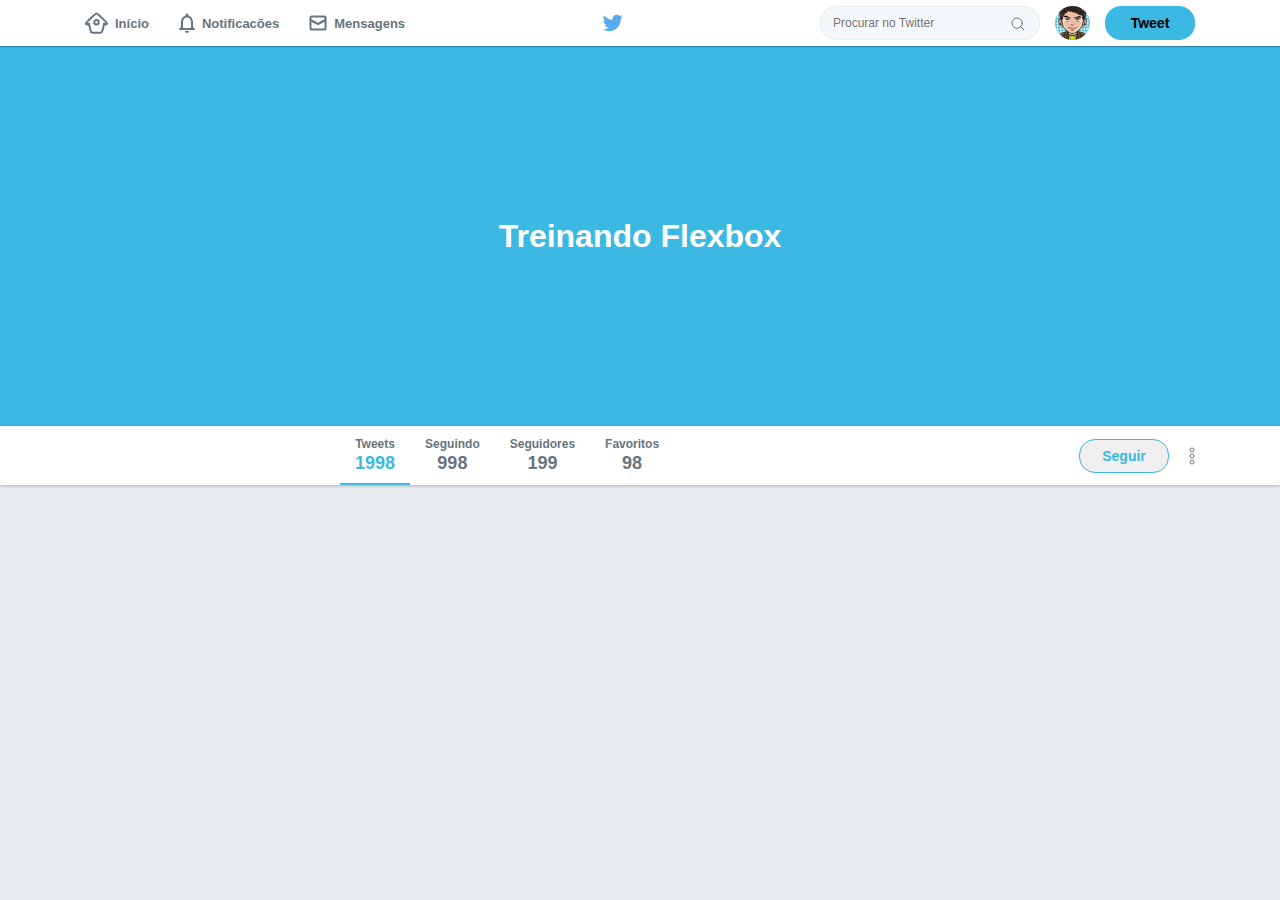
==== twitter/index.html @ ee48b39f "Página do twitter 50/100 concluída." ====
<!DOCTYPE html>
<html lang="pt-br">
<head>
  <meta charset="UTF-8">
  <meta name="viewport" content="width=device-width, initial-scale=1.0">
  <title>Twitter</title>
  <link rel="stylesheet" href="assets/styles.css">
</head>

<body>
  <header id="main-header">

    <div class="content">

      <nav>
        <ul>
          <li><img src="assets/img/home.svg" alt="início"> Início</li>
          <li><img src="assets/img/notification.svg" alt="notificacões"> Notificacões</li>
          <li><img src="assets/img/message.svg" alt=""> Mensagens</li>
        </ul>
      </nav>

      <img src="assets/img/logo.svg" alt="logo Twitter">

      <div class="side">
        <input type="text" placeholder="Procurar no Twitter">
        <img src="assets/img/avatar.png" alt="avatar">
        <button>Tweet</button>
      </div>

    </div>
    
  </header>

  <div class="banner">
    <h1>Treinando Flexbox</h1>
  </div>

  <div class="bar">

    <div class="content">

      <ul>
        <li class="active">
          <span>Tweets</span>
          <strong>1998</strong>
        </li>
        <li>
          <span>Seguindo</span>
          <strong>998</strong>
        </li>
        <li>
          <span>Seguidores</span>
          <strong>199</strong>
        </li>
        <li>
          <span>Favoritos</span>
          <strong>98</strong>
        </li>
      </ul>
      
      <div class="actions">
        <button>Seguir</button>
        <img src="assets/img/more.svg" alt="mais">
      </div>

    </div>

  </div>
</body>
</html>
---- twitter/assets/styles.css ----
* {
  margin: 0;
  padding: 0;
  box-sizing: border-box;
}

body {
  background: #E6ECF0;
  font-family: 'Helvetica Neue', 'Helvetica', Arial, sans-serif;
  text-rendering: optimizeLegibility !important; 
  -webkit-font-smoothing: antialiased !important;
}

input, button {
  outline: 0;
}

.content {
  max-width: 1170px;
  margin: 0 auto;
  padding: 0 30px;
}

header#main-header .content {
  display: flex;
  align-items: center;
  justify-content: space-between;
  height: 100%;
}

header#main-header {
  height: 46px;
  background-color: white;
  box-shadow: 0 1px 1px rgba(0, 0, 0,.25 );
  position: relative;
  z-index: 1;
}

header#main-header nav ul {
  display: flex;
  list-style: none;
}

header#main-header nav ul li {
  display: flex;
  align-items: center;
  font-size: 13px;
  color: #667580;
  font-weight: bold;
  margin-left: 30px;
}

header#main-header nav ul li:first-child {
  margin: 0;
}

header#main-header nav ul li img {
  margin-right: 7px;
}

header#main-header div.side {
  display: flex;
}

header#main-header div.side input {
  width: 220px;
  border: 1px solid #E6ECF0;
  height: 34px;
  padding: 0 30px 0 12px;
  border-radius: 16px;
  color: #667580;
  font-size: 12px;
  background: #f5f8fa url('./img/search.svg') no-repeat 190px center;
}

header#main-header div.side img {
  width: 35px;
  height: 34px;
  border-radius: 50%;
  margin: 0 15px;
}

header#main-header div.side button {
  width: 90px;
  height: 34px;
  background-color: #3bb9e3;
  font-weight: bold;
  font-size: 14px;

  display: flex;
  align-items: center;
  justify-content: center;
  border: 0;
  border-radius: 16px;
}


.banner {
  width: 100%;
  height: 380px;
  background-color: #3BB9E3;

  display: flex;
  align-items: center;
  justify-content: center;
  color: white;
}


.bar {
  height: 59px;
  background-color: white;
  box-shadow: 0 1px 3px rgba(0, 0, 0,.25 );
}

.bar .content {
  display: flex;
  justify-content: space-between;
  align-items: center;
  padding-left: 285px;
  height: 100%;
}

.bar .content ul {
  list-style: none;
  display: flex;
  height: 100%;
}

.bar .content ul li {
  display: flex;
  flex-direction: column;
  align-items: center;
  justify-content: center;
  padding: 0 15px;
  position: relative;
}

.bar .content ul li.active::after {
  content: "";
  width: 100%;
  height: 2px;
  position: absolute;
  bottom: 0;
  left: 0;
  background-color: #3BB9E3;
}

.bar .content ul li span {
  font-size: 12px;
  color: #667580;
  font-weight: bold;
}

.bar .content ul li strong {
  color: #667580;
  font-size: 18px;
  font-weight: bold;
  margin-top: 2px;
}

.bar .content ul li.active strong {
  color: #3bb9e3;
}

.bar .content .actions {
  display: flex;
}

.bar .content .actions button {
  width: 90px;
  height: 34px;
  font-weight: bold;
  font-size: 14px;
  color: #3BB9E3;
  border: 1px solid #3BB9E3;
  border-radius: 16px;
  margin-right: 20px;

  display: flex;
  align-items: center;
  justify-content: center;
  
}
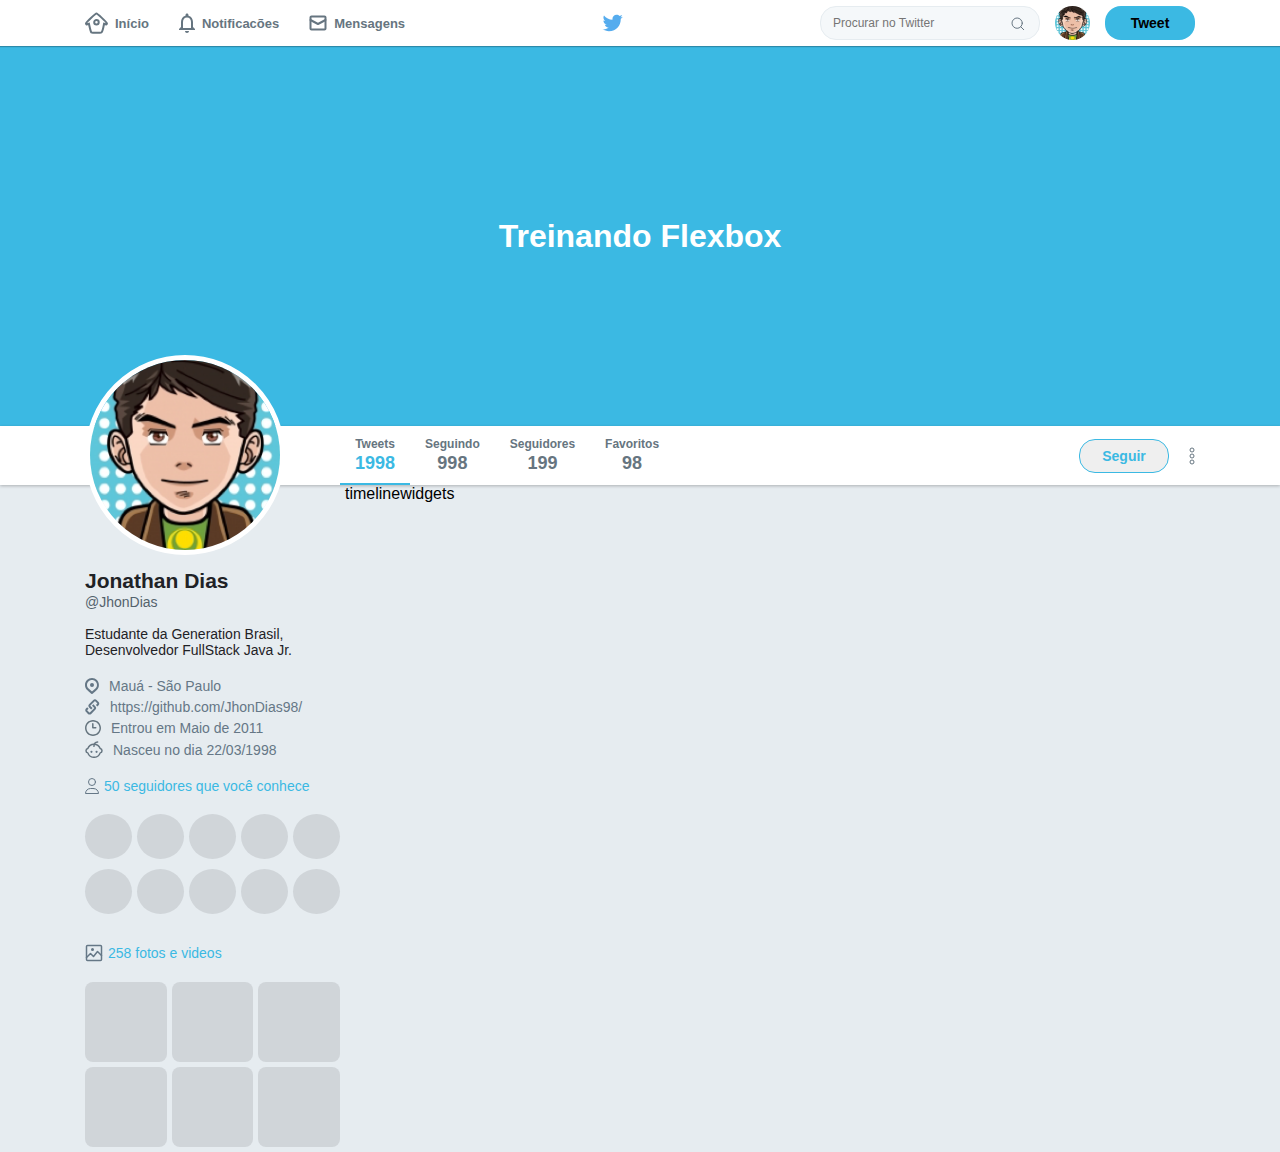
==== commit c33e1a6c: "Implementação do aside profile" ====
--- a/twitter/index.html
+++ b/twitter/index.html
@@ -67,5 +67,60 @@
     </div>
 
   </div>
+
+  <div class="wrapper-content content">
+
+    <aside class="profile">
+      <img class="avatar" src="assets/img/avatar.png" alt="imagem do perfil">
+      <h1>Jonathan Dias</h1>
+      <span>@JhonDias</span>
+      <p>Estudante da Generation Brasil, Desenvolvedor FullStack Java Jr.</p>
+
+      <ul class="list">
+        <li><img src="assets/img/place.svg" alt="localização">Mauá - São Paulo</li>
+        <li><img src="assets/img/url.svg" alt="link do github">https://github.com/JhonDias98/</li>
+        <li><img src="assets/img/joined.svg" alt="data que entrou no Twitter">Entrou em Maio de 2011</li>
+        <li><img src="assets/img/born.svg" alt="data de nascimento">Nasceu no dia 22/03/1998</li>
+      </ul>
+
+      <div class="widget followers">
+        <strong><img src="assets/img/followers.svg" alt="seguidores">50 seguidores que você conhece</strong>
+      
+        <ul>
+          <li></li>
+          <li></li>
+          <li></li>
+          <li></li>
+          <li></li>
+          <li></li>
+          <li></li>
+          <li></li>
+          <li></li>
+          <li></li>
+        </ul>
+      </div>
+
+      <div class="widget images">
+        <strong><img src="assets/img/images.svg" alt="imagens">258 fotos e videos</strong>
+
+        <ul>
+          <li></li>
+          <li></li>
+          <li></li>
+          <li></li>
+          <li></li>
+          <li></li>
+        </ul>
+      </div>
+    </aside>
+
+    <section class="timeline">
+      timeline
+    </section>
+
+    <aside class="widgets">
+      widgets
+    </aside>
+  </div>
 </body>
 </html>--- a/twitter/assets/styles.css
+++ b/twitter/assets/styles.css
@@ -181,4 +181,110 @@
   align-items: center;
   justify-content: center;
   
+}
+
+.wrapper-content {
+  display: flex;
+}
+
+.wrapper-content aside.profile {
+  width: 260px;
+}
+
+.wrapper-content aside.profile img.avatar {
+  width: 200px;
+  height: 200px;
+  border-radius: 50%;
+  border: 5px solid white;
+  margin-top: -130px;
+}
+
+.wrapper-content aside.profile h1 {
+  font-size: 21px;
+  color: #1F2226;
+  margin-top: 10px;
+}
+
+.wrapper-content aside.profile span {
+  font-size: 14px;
+  color: #53626c;
+}
+
+.wrapper-content aside.profile p {
+  font-size: 14px;
+  color: #1F2226;
+  margin-top: 15px;
+}
+
+.wrapper-content aside.profile ul {
+  margin-top: 20px;
+  list-style: none;
+}
+
+.wrapper-content aside.profile ul.list li {
+  font-size: 14px;
+  color: #657786;
+  display: flex;
+  align-items: center;
+  margin-top: 5px;
+}
+
+.wrapper-content aside.profile ul.list li:first-child {
+  margin: 0;
+}
+
+.wrapper-content aside.profile ul.list li img {
+  margin-right: 10px;
+}
+
+.wrapper-content aside.profile .widget {
+  margin-top: 20px;
+}
+
+.wrapper-content aside.profile .widget strong {
+  font-weight: normal;
+  color: #3bb9e3;
+  font-size: 14px;
+  display: flex;
+  align-items: center;
+}
+
+.wrapper-content aside.profile .widget strong img {
+  margin-right: 5px;
+}
+
+.wrapper-content aside.profile .followers ul {
+  list-style: none;
+  display: flex;
+  flex-wrap: wrap;
+  align-content: flex-start;
+  align-items: flex-start;
+
+}
+
+.wrapper-content aside.profile .followers ul li {
+  width: 45px;
+  height: 45px;
+  background-color: #D0D5D9;
+  border-radius: 50%;
+  flex: 1 0 auto;
+  margin: 0 5px 10px 0;
+}
+
+.wrapper-content aside.profile .images ul {
+  list-style: none;
+  display: flex;
+  flex-wrap: wrap;
+  align-content: flex-start;
+  align-items: flex-start;
+
+}
+
+.wrapper-content aside.profile .images ul li {
+  width: 80px;
+  height: 80px;
+  background-color: #D0D5D9;
+  border-radius: 8px;
+  flex: 1 0 auto;
+  margin: 0 5px 5px 0;
 }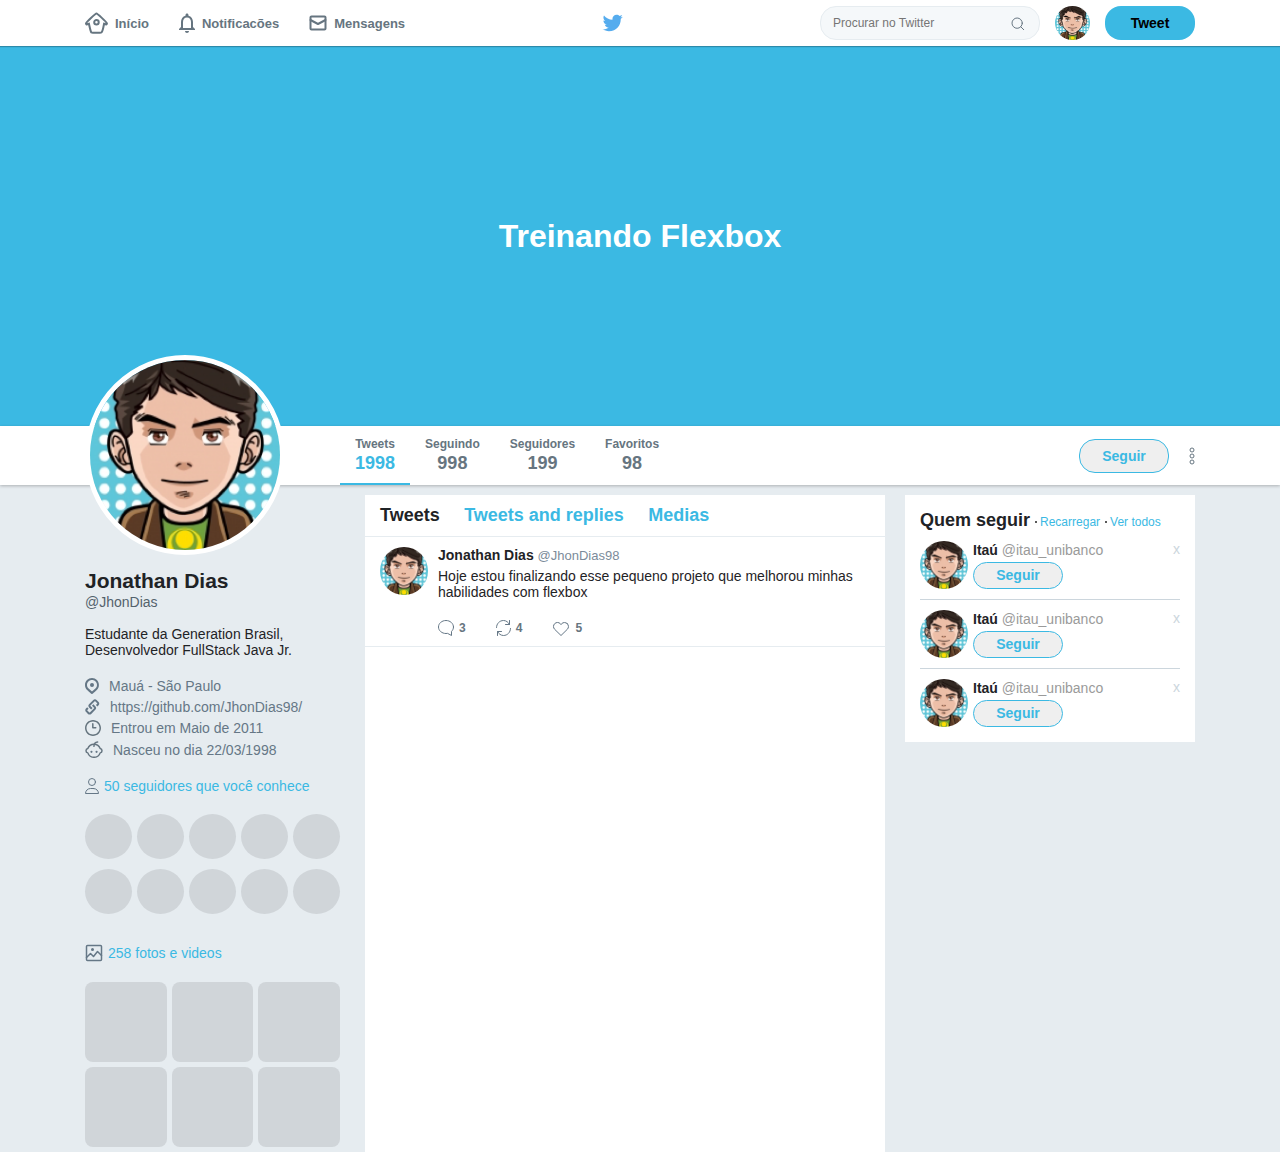
==== commit 63203e60: "Finalizado" ====
--- a/twitter/index.html
+++ b/twitter/index.html
@@ -115,11 +115,71 @@
     </aside>
 
     <section class="timeline">
-      timeline
+      <nav>
+        <a href="" class="active">Tweets</a>
+        <a href="">Tweets and replies</a>
+        <a href="">Medias</a>
+      </nav>
+
+      <ul class="tweets">
+        <li>
+          <img src="assets/img/avatar.png" alt="avatar">
+          <div class="info">
+            <strong>Jonathan Dias <span>@JhonDias98</span></strong>
+            <p>Hoje estou finalizando esse pequeno projeto que melhorou minhas habilidades com flexbox</p>
+            <div class="actions">
+              <a href=""><img src="assets/img/comments.svg" alt="Comentários">3</a>
+              <a href=""><img src="assets/img/retweet.svg" alt="Retweet">4</a>
+              <a href=""><img src="assets/img/like.svg" alt="Curtidas">5</a>
+            </div>
+          </div>
+        </li>
+      </ul>
+
     </section>
 
     <aside class="widgets">
-      widgets
+      <div class="widget follow">
+        <div class="title">
+          <strong>Quem seguir</strong>
+          <a href="">Recarregar</a>
+          <a href="">Ver todos</a>
+        </div>
+        <ul>
+          <li>
+           <div class="profile">
+              <img src="assets/img/avatar.png" alt="avatar">
+              <div class="info">
+                <strong>Itaú <span>@itau_unibanco</span></strong>
+                <button>Seguir</button>
+              </div>
+           </div>
+           <a href="0">x</a>
+          </li>
+
+          <li>
+            <div class="profile">
+              <img src="assets/img/avatar.png" alt="avatar">
+              <div class="info">
+                <strong>Itaú <span>@itau_unibanco</span></strong>
+                <button>Seguir</button>
+              </div>
+            </div>
+            <a href="0">x</a>
+          </li>
+
+          <li>
+            <div class="profile">
+              <img src="assets/img/avatar.png" alt="avatar">
+              <div class="info">
+                <strong>Itaú <span>@itau_unibanco</span></strong>
+                <button>Seguir</button>
+              </div>
+            </div>
+            <a href="0">x</a>
+          </li>
+        </ul>
+      </div>
     </aside>
   </div>
 </body>
--- a/twitter/assets/styles.css
+++ b/twitter/assets/styles.css
@@ -180,7 +180,6 @@
   display: flex;
   align-items: center;
   justify-content: center;
-  
 }
 
 .wrapper-content {
@@ -201,7 +200,7 @@
 
 .wrapper-content aside.profile h1 {
   font-size: 21px;
-  color: #1F2226;
+  color: #1F2326;
   margin-top: 10px;
 }
 
@@ -212,7 +211,7 @@
 
 .wrapper-content aside.profile p {
   font-size: 14px;
-  color: #1F2226;
+  color: #1F2326;
   margin-top: 15px;
 }
 
@@ -287,4 +286,202 @@
   border-radius: 8px;
   flex: 1 0 auto;
   margin: 0 5px 5px 0;
+}
+
+.wrapper-content .timeline {
+  flex: 1;
+  background-color: white;
+  margin: 10px 20px 0;
+}
+
+.wrapper-content .timeline nav {
+  border-bottom: 1px solid #E6ECF0;
+  padding: 10px 15px;
+}
+
+.wrapper-content .timeline nav a {
+  text-decoration: none;
+  color: #3BB9E3;
+  font-size: 18px;
+  font-weight: bold;
+  margin-left: 20px;
+}
+
+.wrapper-content .timeline nav a:first-child {
+  margin: 0;
+}
+
+.wrapper-content .timeline nav a.active {
+  color: #1F2326;
+}
+
+.wrapper-content .timeline ul.tweets {
+  list-style: none;
+}
+
+.wrapper-content .timeline ul.tweets li {
+  border-bottom: 1px solid #E6ECF0;
+  padding: 10px 15px;
+  display: flex;
+}
+
+.wrapper-content .timeline ul.tweets li > img {
+  width: 48px;
+  height: 48px;
+  border-radius: 50%;
+}
+
+.wrapper-content .timeline ul.tweets li .info {
+  margin-left: 10px;
+  display: flex;
+  flex-direction: column;
+}
+
+.wrapper-content .timeline ul.tweets li .info strong {
+  font-size: 14px;
+  color: #1F2326;
+}
+
+.wrapper-content .timeline ul.tweets li .info strong span {
+  font-size: 13px;
+  font-weight: normal;
+  color: #7B8B9A;
+}
+
+.wrapper-content .timeline ul.tweets li .info p {
+  font-size: 14px;
+  color: #1F2326;
+  margin-top: 5px;
+}
+
+.wrapper-content .timeline ul.tweets li .actions {
+  display: flex;
+  margin-top: 20px;
+}
+
+.wrapper-content .timeline ul.tweets li .actions a {
+  display: flex;
+  align-items: center;
+  text-decoration: none;
+  color: #667580;
+  font-weight: bold;
+  font-size: 12px;
+  margin-left: 30px;
+}
+
+.wrapper-content .timeline ul.tweets li .actions a:first-child {
+  margin-left: 0;
+}
+
+.wrapper-content .timeline ul.tweets li .actions a img {
+  margin-right: 5px;
+}
+
+
+.wrapper-content aside.widgets {
+  width: 290px;
+  margin-top: 10px;
+}
+
+.wrapper-content aside.widgets .widget {
+  background-color: white;
+  padding: 15px;
+}
+
+.wrapper-content aside.widgets .widget .title {
+  display: flex;
+  align-items: baseline; /*Alinha o texto na mesma linha*/
+}
+
+.wrapper-content aside.widgets .widget .title strong {
+  font-size: 18px;
+  color: #1F2326;
+}
+
+.wrapper-content aside.widgets .widget .title a {
+  color: #3BB9E3;
+  font-size: 12px;
+  text-decoration: none;
+  position: relative;
+  padding-left: 10px;
+}
+
+.wrapper-content aside.widgets .widget .title a::before {
+  content: '';
+  width: 2px;
+  height: 2px;
+  border-radius: 50%;
+  background-color: #222;
+  margin-left: 5px;
+  margin-right: 5px;
+  position: absolute;
+  left: 0;
+  top: 6px;
+}
+
+.wrapper-content aside.widgets .follow ul {
+  list-style: none;
+  margin-top: 10px;
+}
+
+.wrapper-content aside.widgets .follow ul li {
+  display: flex;
+  justify-content: space-between;
+  border-bottom: 1px solid #CCD6DD;
+  padding-bottom: 10px;
+  margin-bottom: 10px;
+}
+
+.wrapper-content aside.widgets .follow ul li:last-child {
+  margin-bottom: 0;
+  padding-bottom: 0;
+  border: 0;
+}
+
+.wrapper-content aside.widgets .follow ul li .profile {
+ display: flex;
+ align-items: center;
+}
+
+.wrapper-content aside.widgets .follow ul li .profile img {
+  width: 48px;
+  height: 48px;
+  border-radius: 50%;
+}
+
+.wrapper-content aside.widgets .follow ul li .profile .info {
+  margin-left: 5px;
+  display: flex;
+  flex-direction: column;
+}
+
+.wrapper-content aside.widgets .follow ul li .profile .info strong {
+  font-size: 14px;
+  color: #1F2326;
+}
+
+.wrapper-content aside.widgets .follow ul li .profile .info strong span {
+  font-weight: normal;
+  color: #9a9a9a;
+}
+
+.wrapper-content aside.widgets .follow ul li .profile .info button {
+  width: 90px;
+  height: 27px;
+  font-weight: bold;
+  font-size: 14px;
+  color: #3BB9E3;
+  border: 1px solid #3BB9E3;
+  border-radius: 16px;
+  margin-top: 4px;
+
+  display: flex;
+  align-items: center;
+  justify-content: center;
+}
+
+.wrapper-content aside.widgets .follow ul li > a {
+  color: #CCD6DD;
+  text-decoration: none;
+  font-size: 14px;
 }